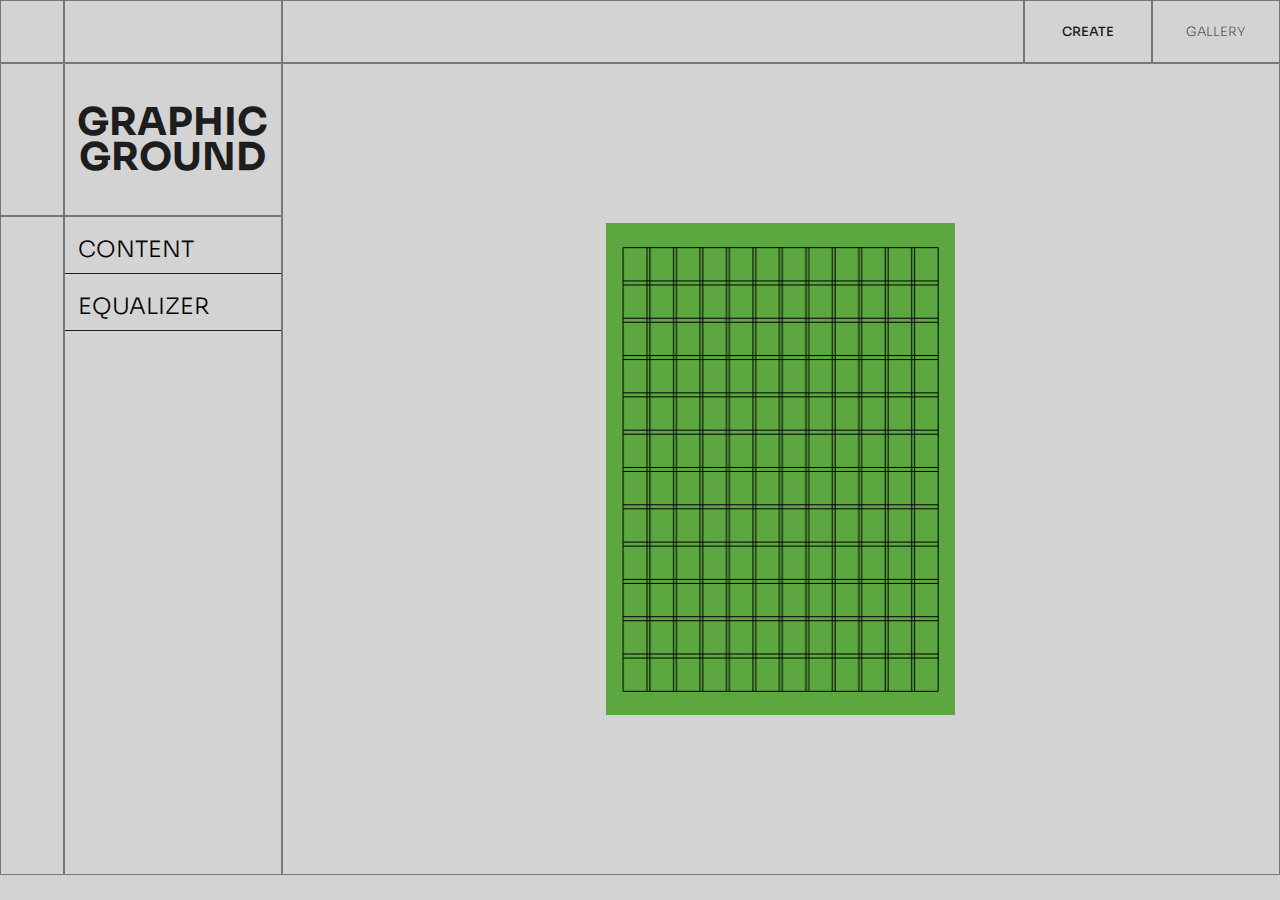
==== create.html @ eff2174a "+" ====
<!DOCTYPE html>
<html lang="en">
<head>
    <meta charset="UTF-8">
    <meta name="viewport" content="width=device-width, initial-scale=1">

    <link rel="stylesheet" href="style.css">

    <script src="js/p5.min.js"></script>

    <title>Graphic Ground - Create</title>
</head>

<body>
<div class="grid-container_2">
    <!--LINHA 1-->
    <div class="row">
    </div>
    <div class="row">
    </div>
    <div class="row">
    </div>
    <div class="row header">
        <span class="pag_atual"><a href="create.html">Create</a></span>
    </div>
    <div class="row header">
        <span><a href="gallery.html">Gallery</a></span>
    </div>

    <!--LINHA 2-->
    <div class="row">
    </div>
    <div class="row title_logo">
        <span><a href="index.html">Graphic Ground</a></span>
    </div>
    <div class="row row_container" id="canvas_parent">
        <div id="canvas_poster">
        </div>
    </div>
    <!--LINHA 3-->
    <div class="row">
    </div>
    <div class="row">
        <div class="content_poster">
            <h2 id="content">Content</h2>
            <div id="inputPoster" class="inputs_poster">
                <form action="/url" method="GET">
                    <div class="input">
                        <h3>Text 1</h3>
                        <input type="text" name="text1" id="title">
                    </div>
                    <div class="input">
                        <h3>Text 2</h3>
                        <input type="text" name="text2">
                    </div>

                    <div class="input">
                        <h3><label for="add_info">Additional Information</label></h3>
                        <textarea placeholder="You can add some additional information here!" name="add_info"
                                  id="add_info"></textarea>
                    </div>

                    <div class="input">
                        <label for="keywords"><h3>Keywords</h3></label>
                        <select name="style" id="keywords">
                            <option value="volvo">Manifesto</option>
                            <option value="saab">Música</option>
                            <option value="mercedes">Arte</option>
                            <option value="audi">Cinema</option>
                            <option value="audi">Design</option>
                        </select>
                    </div>

                    <div class="image_input">
                        <h3>Add image</h3>
                        <div class="image_container">
                            <label id="add-img-label" for="add-single-img">+</label>
                            <input type="file" id="add-single-img" accept="image/jpeg"/>
                        </div>
                        <input
                                type="file"
                                id="image-input"
                                name="photos"
                                accept="image/jpeg"
                                multiple
                        />
                    </div>
                    <button type="submit"></button>
                </form>
            </div>
        </div>

        <div class="equalizer">
            <h2 id="equalizer"> Equalizer</h2>
            <div class="equalizerInputs">
                <div class="equalizer_slides">
                    <h3>Columns</h3>
                    <input type="range" min="6" max="12" value="12" class="slider" id="nColunas">
                </div>

                <div class="equalizer_slides">
                    <h3>Rows</h3>
                    <input type="range" min="6" max="12" value="12" class="slider" id="nLinhas">
                </div>
            </div>
        </div>
    </div>
</div>

<script src="js/image_input.js" type="text/javascript"></script>
<script src="js/interact.js"></script>
<script src="js/canvas_p5.js"></script>

</body>
</html>
---- style.css ----
@import url('https://fonts.googleapis.com/css2?family=Sora:wght@200;400;700&display=swap');

*{
    margin: 0;
    padding: 0;
}

body{
    background-color: #D3D3D3;
}

span{
    font-family: 'Sora', sans-serif;
    font-weight: 200;
    color:#1D1D1D;
    text-transform: uppercase;
    font-size: 1vw;
}

/*grelha*/
.grid-container{
    display: grid;
    grid-template-columns: 5% 75% 10% 10%;
    height: 100vh;
    grid-template-rows: 7% 55% 15% 23%;
}

.grid-container_2{
    display: grid;
    grid-template-columns: 5% 17% 58% 10% 10%;
    height: 100vh;
    grid-template-rows: 7% 17% min-content;
}

.row{
    border: 1px solid rgba(29, 29 , 29, 0.5) ;
}

/*index*/

.title span{
    font-weight: 700;
    font-size: 25vh;
    line-height: 90%;
    margin-left: 4%;
}

.title{
    display: flex;
    align-items: center;
    justify-content: center;
}

.header{
    display: flex;
    align-items: center;
    justify-content: center;
}

.header span:hover{
    font-size: 1.02vw;
}

.generative_materials{
    display: flex;
    align-items: center;
    justify-content: flex-end;
}

.generative_materials span{
    margin-right: 27%;
    font-size: 1.2vw;
}

.generative_materials img{
    height: 80%;
    margin-right: 1%;
}

.create_materials{
    grid-column-start: 3;
    grid-column-end: 5;
    display: flex;
    align-items: center;
}

.create_materials .content{
    display: flex;
    justify-content: center;
    cursor: pointer;
    align-items: flex-end;
}

.create_materials .content span{
    vertical-align: bottom;
    font-size: 1.1vw;
}

.create_materials .content img{
    width: 45%;
    margin-left: 1%;
}

.create_materials .content img:hover{
    width: 45.5%;
}

a{
    text-decoration: none;
    color: #1D1D1D;
}

/*create*/
.title_logo span{
    font-weight: 700;
    font-size: 3vw;
    line-height: 90%;
    margin: 5%;
    text-align: center;
}

.title_logo span:hover{
    font-size: 3.1vw;
}

.title_logo{
    display: flex;
    align-items: center;
    justify-content: center;
}

.pag_atual{
    font-weight: 500;
}

.row_container{
    grid-column-start: 3;
    grid-column-end: 6;
    grid-row-start: 2;
    grid-row-end: 4;
}

.row_container_2{
    grid-column-start: 3;
    grid-column-end: 5;
    grid-row-start: 2;
    grid-row-end: 4;
}

.inputs_poster{
    margin-top:13%;
    display: none;
    margin-bottom: 3vh;
    margin-left: 5%;
}

.content_poster, .equalizer{
    margin-top:2vh;
    border-bottom: #1D1D1D 1px solid;
}
.equalizerInputs{
    display: none;
}
#equalizer{
    margin-bottom: 1vh;
    margin-left:1vw;
    text-transform: uppercase;
}

.input{
    margin-bottom: 3vh;
}

h3{
    font-family: 'Sora', sans-serif;
    font-weight: 300;
    font-size: 1.7vh;
    text-transform: uppercase;
}


h2{
    font-family: 'Sora', sans-serif;
    font-weight: 300;
    font-size: 2.5vh;
}

input[type=text], select, textarea {
    width: 90%;
    padding: 8px 20px;
    margin: 8px 0;
    border: 1px solid #C5C2C2;
    background-color: #C5C2C2;
    color:#1D1D1D;
    border-radius: 10px;
    box-sizing: border-box;
    font-size: 2vh;
}

textarea{
    height:100px;
    max-width: 90%;
    min-width: 90%;
    min-height:45px;
}

.row_container{
    height: fit-content;
    min-height: calc(100% - 2px);
}

.image_input input {
    opacity: 0;
    height: 0;
}

.image_container {
    display: flex;
    flex-wrap: wrap;
    gap: 0.5rem;
}

.image_container label {
    display: flex;
    justify-content: center;
    align-items: center;
    font-size: 150%;
    cursor: pointer;
    width: 90%;
    height: 150px;
    border: solid 1px #1D1D1D;
    border-radius: 5px;
    object-fit: cover;
    background-color:  #C5C2C2;
    margin: 8px 0;
}

.image_container img {
    width: 90%;
    height: 150px;
    border: solid 1px #1D1D1D;
    border-radius: 5px;
    object-fit: cover;
}

.image_input h2{
    margin-bottom: 1%;
}

button[type=submit] {
    background-image: url(data/index/arrow_stroke.png);
    background-size: 100px;
    background-repeat: no-repeat;
    width: 100px;
    height: 100px;
    border: transparent;
    background-color: transparent;
    position: fixed;
    bottom: 20px;
    right: 20px;
}

button[type=submit]:hover {
    background-size: 105px;
    width: 105px;
    height: 105px;
}


#content{
    margin-bottom: 1vh;
    margin-left:1vw;
    text-transform: uppercase;
}

#canvas_poster{
    display: flex;
    align-items: center;
    justify-content: center;
    height:90vh;
    position: sticky;
    top:7vh;
}
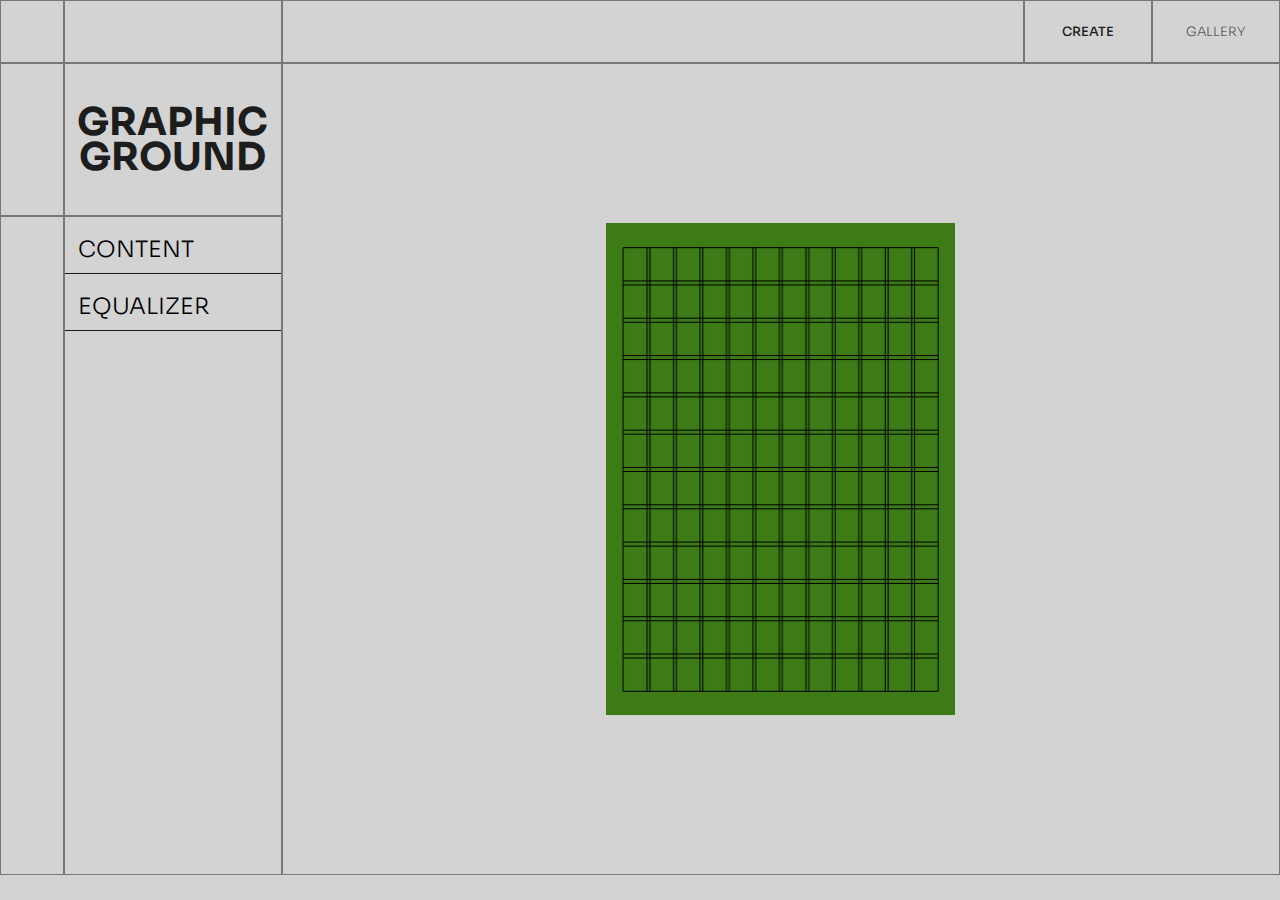
==== commit f21b04cf: "+" ====
--- a/create.html
+++ b/create.html
@@ -92,7 +92,7 @@
 
         <div class="equalizer">
             <h2 id="equalizer"> Equalizer</h2>
-            <div class="equalizerInputs">
+            <div class="equalizerInputs" id="equalizerInputs">
                 <div class="equalizer_slides">
                     <h3>Columns</h3>
                     <input type="range" min="6" max="12" value="12" class="slider" id="nColunas">
--- a/style.css
+++ b/style.css
@@ -160,13 +160,27 @@
 }
 .equalizerInputs{
     display: none;
-}
+    margin-top: 13%;
+    margin-bottom: 3vh;
+    margin-left: 5%;
+}
+
+.equalizerInputs input{
+    width:90%;
+    margin: 8px 0;
+    background-color: #C5C2C2;
+}
+
 #equalizer{
     margin-bottom: 1vh;
     margin-left:1vw;
     text-transform: uppercase;
 }
 
+.equalizer_slides{
+    margin-bottom: 3vh;
+}
+
 .input{
     margin-bottom: 3vh;
 }
@@ -174,7 +188,7 @@
 h3{
     font-family: 'Sora', sans-serif;
     font-weight: 300;
-    font-size: 1.7vh;
+    font-size: 1.85vh;
     text-transform: uppercase;
 }
 
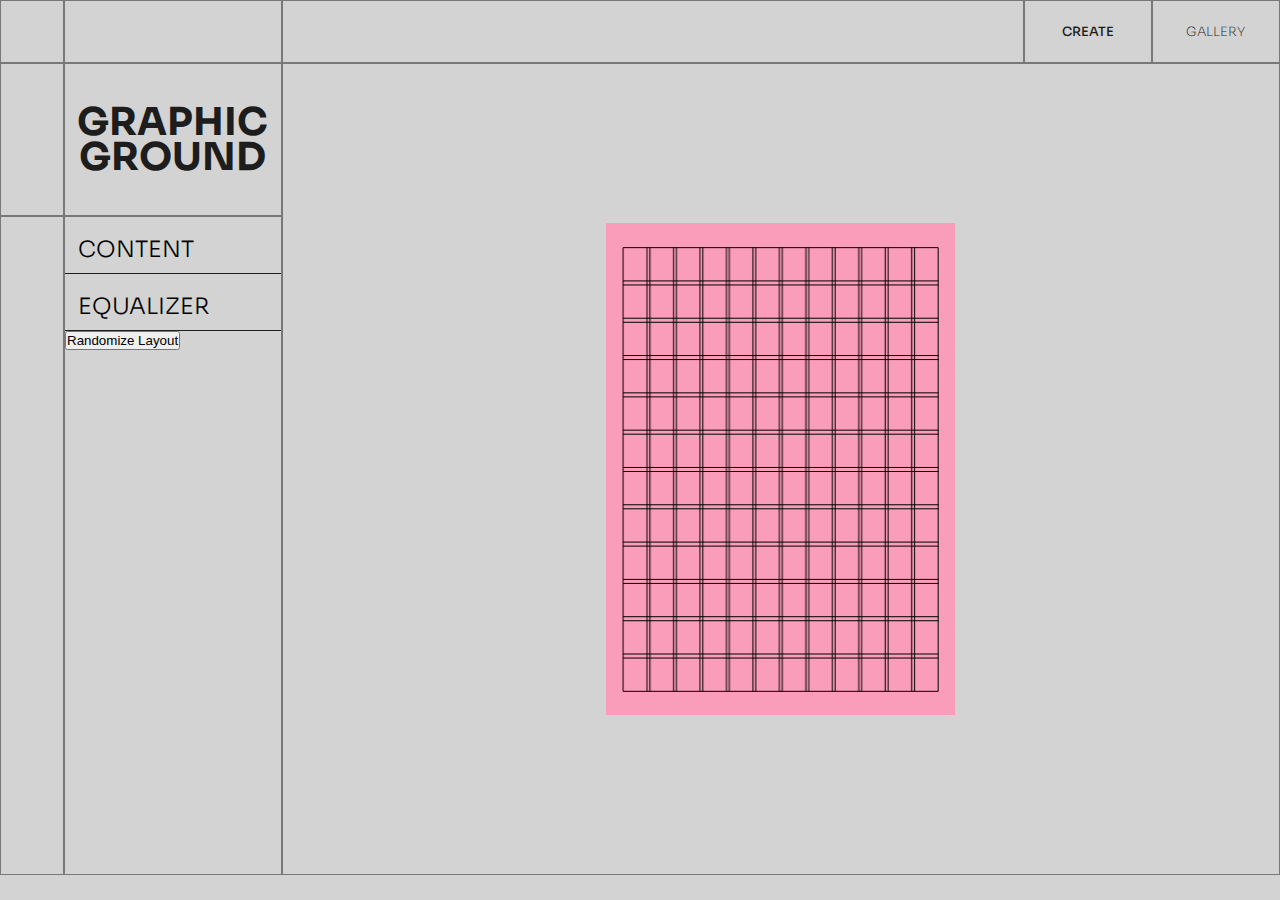
==== commit a8f9802d: "+" ====
--- a/create.html
+++ b/create.html
@@ -51,13 +51,13 @@
                     </div>
                     <div class="input">
                         <h3>Text 2</h3>
-                        <input type="text" name="text2">
+                        <input type="text" name="text2" id="subtitle">
                     </div>
 
                     <div class="input">
                         <h3><label for="add_info">Additional Information</label></h3>
                         <textarea placeholder="You can add some additional information here!" name="add_info"
-                                  id="add_info"></textarea>
+                                  id="aditionalInfo"></textarea>
                     </div>
 
                     <div class="input">
@@ -104,12 +104,18 @@
                 </div>
             </div>
         </div>
+
+        <div class="buttons">
+            <button id="buttonLayout" type="button">Randomize Layout</button>
+        </div>
     </div>
 </div>
 
 <script src="js/image_input.js" type="text/javascript"></script>
 <script src="js/interact.js"></script>
 <script src="js/canvas_p5.js"></script>
+<script src="js/canvas_2.js"></script>
+<script src="js/pattern.js"></script>
 
 </body>
 </html>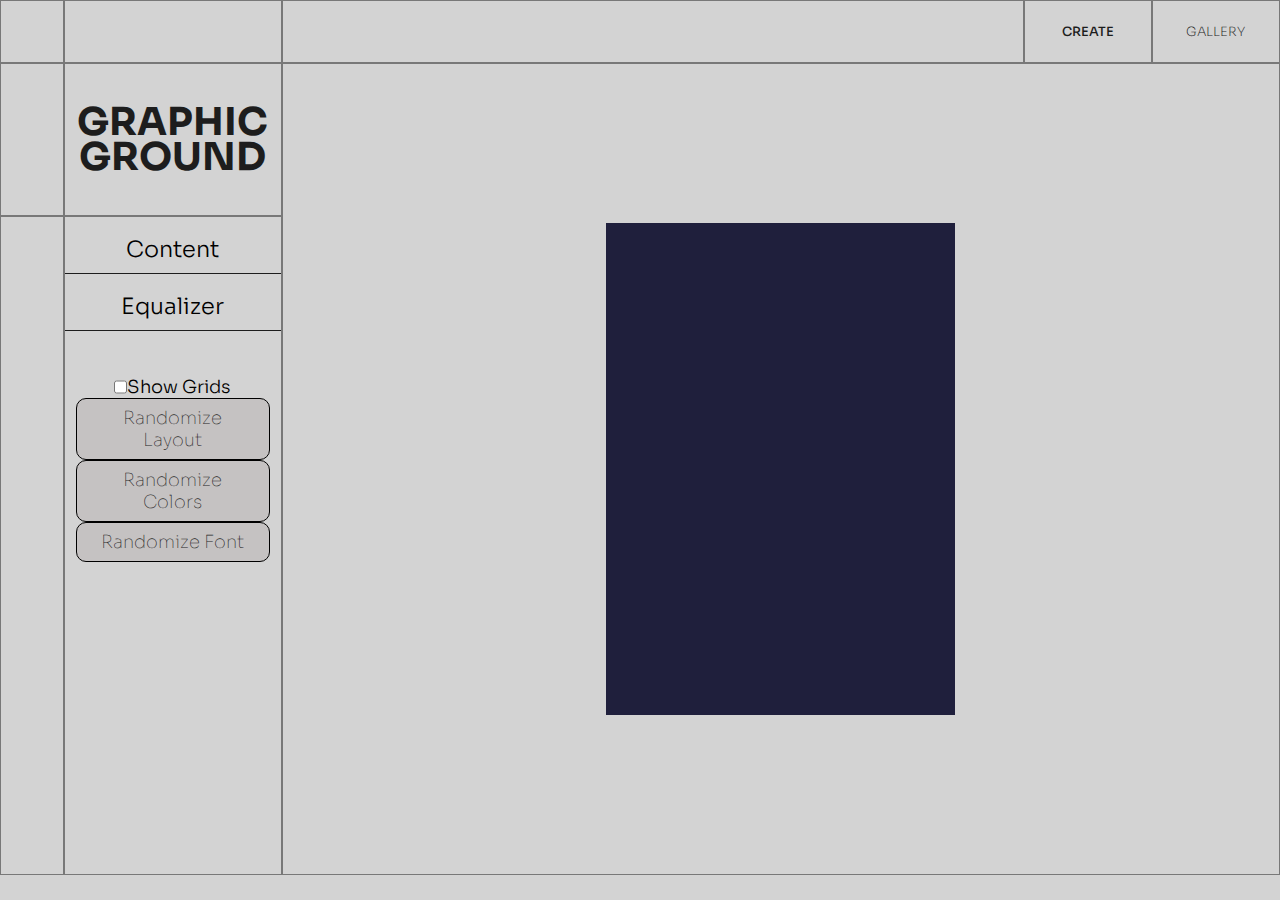
==== commit 5eb1f2f9: "+" ====
--- a/create.html
+++ b/create.html
@@ -47,21 +47,28 @@
                 <form action="/url" method="GET">
                     <div class="input">
                         <h3>Text 1</h3>
-                        <input type="text" name="text1" id="title">
+                        <input type="text" name="text1" id="title" value="This is a title.">
                     </div>
                     <div class="input">
                         <h3>Text 2</h3>
-                        <input type="text" name="text2" id="subtitle">
+                        <input type="text" name="text2" id="subtitle" value="This can be used as a subtitle.">
                     </div>
 
                     <div class="input">
                         <h3><label for="add_info">Additional Information</label></h3>
                         <textarea placeholder="You can add some additional information here!" name="add_info"
-                                  id="aditionalInfo"></textarea>
+                                  id="aditionalInfo">And here you can add some additional information.</textarea>
                     </div>
 
                     <div class="input">
                         <label for="keywords"><h3>Keywords</h3></label>
+                        <select name="style" id="keywords">
+                            <option value="volvo">Manifesto</option>
+                            <option value="saab">Música</option>
+                            <option value="mercedes">Arte</option>
+                            <option value="audi">Cinema</option>
+                            <option value="audi">Design</option>
+                        </select>
                         <select name="style" id="keywords">
                             <option value="volvo">Manifesto</option>
                             <option value="saab">Música</option>
@@ -106,7 +113,14 @@
         </div>
 
         <div class="buttons">
-            <button id="buttonLayout" type="button">Randomize Layout</button>
+            <div class="checkbox">
+                <input id="checkboxGrid" type="checkbox" name="showGrids" value="Bike">
+                <label for="showGrids"><h3>Show Grids</h3></label><br>
+            </div>
+            <button class="botao" id="buttonLayout" type="button">Randomize Layout</button>
+            <button class="botao" id="buttonColors" type="button">Randomize Colors</button>
+            <button class="botao" id="buttonFont" type="button">Randomize Font</button>
+
         </div>
     </div>
 </div>
@@ -114,7 +128,6 @@
 <script src="js/image_input.js" type="text/javascript"></script>
 <script src="js/interact.js"></script>
 <script src="js/canvas_p5.js"></script>
-<script src="js/canvas_2.js"></script>
 <script src="js/pattern.js"></script>
 
 </body>
--- a/style.css
+++ b/style.css
@@ -157,6 +157,7 @@
 .content_poster, .equalizer{
     margin-top:2vh;
     border-bottom: #1D1D1D 1px solid;
+    align-text:center;
 }
 .equalizerInputs{
     display: none;
@@ -173,8 +174,6 @@
 
 #equalizer{
     margin-bottom: 1vh;
-    margin-left:1vw;
-    text-transform: uppercase;
 }
 
 .equalizer_slides{
@@ -188,8 +187,7 @@
 h3{
     font-family: 'Sora', sans-serif;
     font-weight: 300;
-    font-size: 1.85vh;
-    text-transform: uppercase;
+    font-size: 2vh;
 }
 
 
@@ -197,9 +195,12 @@
     font-family: 'Sora', sans-serif;
     font-weight: 300;
     font-size: 2.5vh;
+    text-align: center;
 }
 
 input[type=text], select, textarea {
+    font-family: 'Sora';
+    font-weight: lighter;
     width: 90%;
     padding: 8px 20px;
     margin: 8px 0;
@@ -208,7 +209,7 @@
     color:#1D1D1D;
     border-radius: 10px;
     box-sizing: border-box;
-    font-size: 2vh;
+    font-size: 1.8vh;
 }
 
 textarea{
@@ -283,8 +284,6 @@
 
 #content{
     margin-bottom: 1vh;
-    margin-left:1vw;
-    text-transform: uppercase;
 }
 
 #canvas_poster{
@@ -294,4 +293,32 @@
     height:90vh;
     position: sticky;
     top:7vh;
+}
+
+.botao{
+    font-family: 'Sora';
+    font-weight: lighter;
+    width:90%;
+    border: 1px solid black;
+    background-color: #C5C2C2;
+    padding: 8px 20px;
+    color: #1D1D1D;
+    border-radius: 10px;
+    box-sizing: border-box;
+    font-size: 2vh;
+}
+
+.botao:hover{
+    background-color: #A1A1A1;
+}
+
+.buttons{
+    margin-top: 5vh;
+    margin-bottom: 3vh;
+    text-align: center;
+}
+
+.checkbox{
+    display: flex;
+    justify-content: center;
 }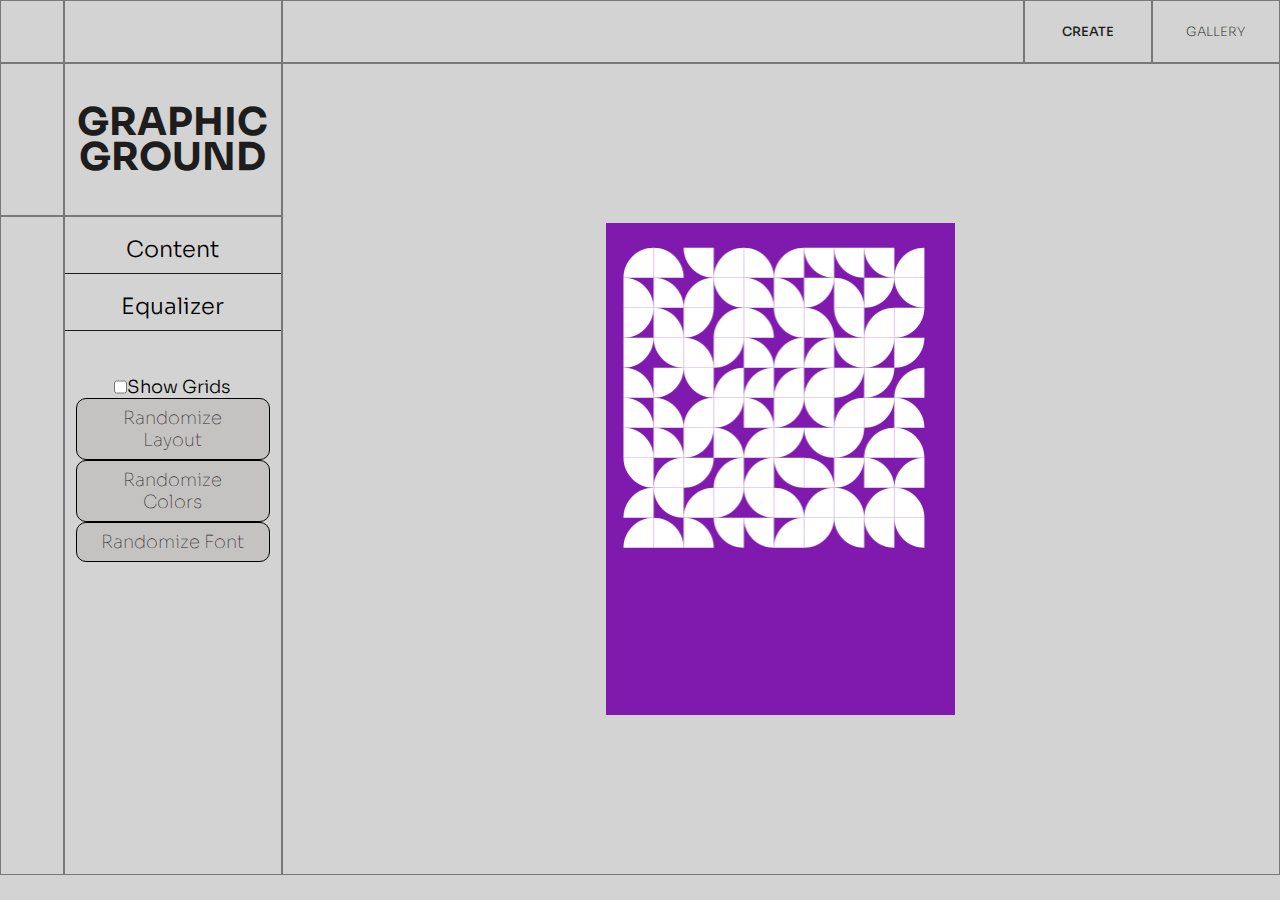
==== commit 1e3005e7: "+" ====
--- a/create.html
+++ b/create.html
@@ -63,18 +63,18 @@
                     <div class="input">
                         <label for="keywords"><h3>Keywords</h3></label>
                         <select name="style" id="keywords">
-                            <option value="volvo">Manifesto</option>
-                            <option value="saab">Música</option>
-                            <option value="mercedes">Arte</option>
-                            <option value="audi">Cinema</option>
-                            <option value="audi">Design</option>
+                            <option value="volvo">Contained</option>
+                            <option value="saab">Formal</option>
+                            <option value="mercedes">Balanced</option>
+                            <option value="audi">Powerful</option>
+                            <option value="audi">Minimal</option>
                         </select>
                         <select name="style" id="keywords">
-                            <option value="volvo">Manifesto</option>
-                            <option value="saab">Música</option>
-                            <option value="mercedes">Arte</option>
-                            <option value="audi">Cinema</option>
-                            <option value="audi">Design</option>
+                            <option value="volvo">Static</option>
+                            <option value="saab">Rytm</option>
+                            <option value="mercedes">Dynamic</option>
+                            <option value="audi">Boldness</option>
+                            <option value="audi">Growth</option>
                         </select>
                     </div>
 
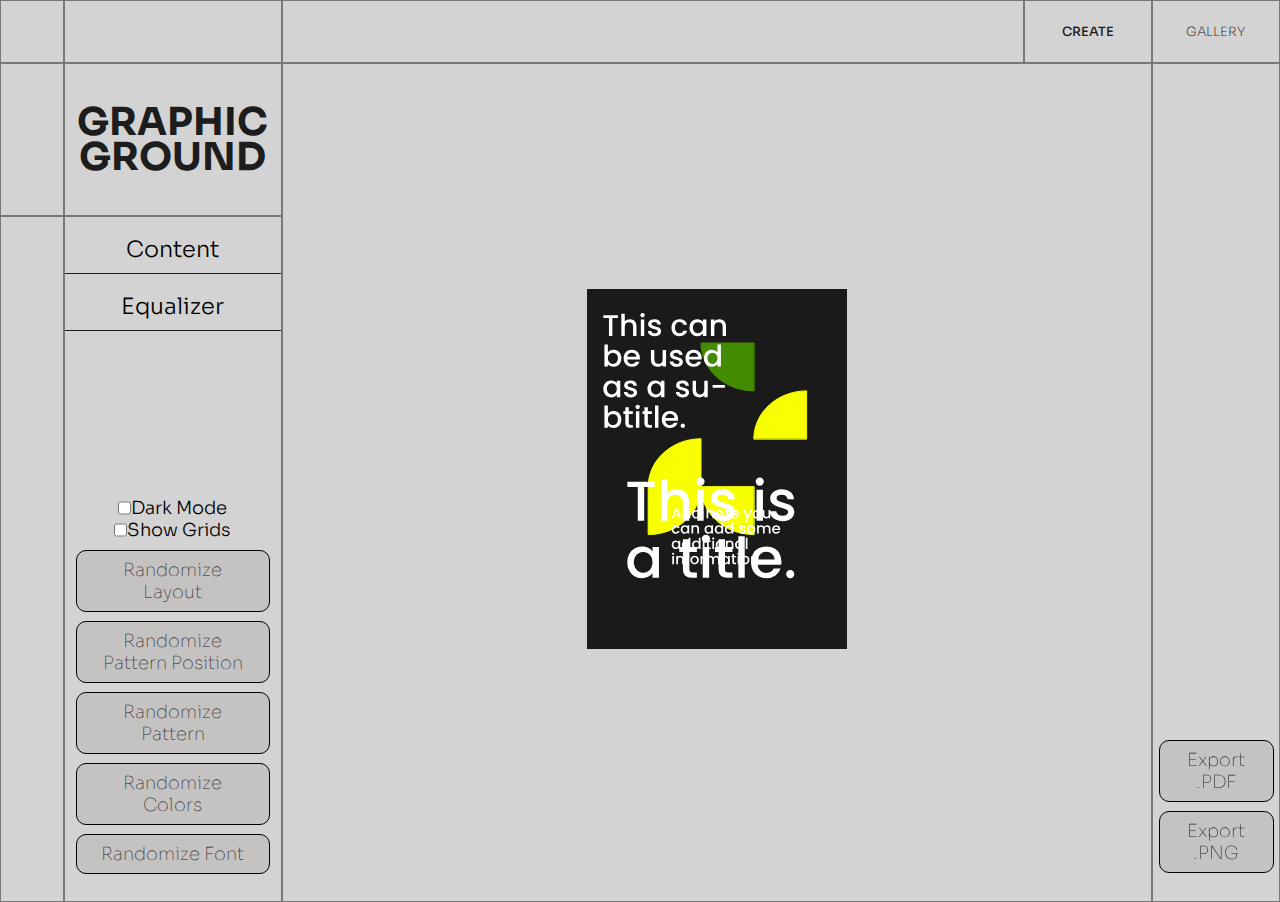
==== commit 01afa538: "+" ====
--- a/create.html
+++ b/create.html
@@ -24,7 +24,7 @@
         <span class="pag_atual"><a href="create.html">Create</a></span>
     </div>
     <div class="row header">
-        <span><a href="gallery.html">Gallery</a></span>
+        <span>Gallery</span>
     </div>
 
     <!--LINHA 2-->
@@ -37,98 +37,121 @@
         <div id="canvas_poster">
         </div>
     </div>
+    <div class="row row_outputs">
+        <div>
+        <button id="savePDF" class="botao" type="button">Export .PDF</button>
+            <button id="savePNG" class="botao" type="button">Export .PNG</button>
+        </div>
+    </div>
     <!--LINHA 3-->
     <div class="row">
     </div>
     <div class="row">
-        <div class="content_poster">
-            <h2 id="content">Content</h2>
-            <div id="inputPoster" class="inputs_poster">
-                <form action="/url" method="GET">
-                    <div class="input">
-                        <h3>Text 1</h3>
-                        <input type="text" name="text1" id="title" value="This is a title.">
+        <div id="inputUpper">
+            <div class="content_poster">
+                <h2 id="content">Content</h2>
+                <div id="inputPoster" class="inputs_poster">
+                    <form action="/url" method="GET">
+                        <div class="input">
+                            <h3>Text 1</h3>
+                            <input type="text" name="text1" id="title" value="This is a title.">
+                        </div>
+                        <div class="input">
+                            <h3>Text 2</h3>
+                            <input type="text" name="text2" id="subtitle" value="This can be used as a subtitle.">
+                        </div>
+
+                        <div class="input">
+                            <h3><label for="add_info">Additional Information</label></h3>
+                            <textarea placeholder="You can add some additional information here!" name="add_info"
+                                      id="aditionalInfo">And here you can add some additional information.</textarea>
+                        </div>
+
+                        <div class="input">
+                            <label for="keywords"><h3>Keywords</h3></label>
+                            <select name="style" id="keywords">
+                                <option value="contained">Contained</option>
+                                <option value="balanced">Balanced</option>
+                                <option value="powerful">Powerful</option>
+                                <option value="minimal">Minimal</option>
+                            </select>
+                            <!--
+                            <select name="style" id="keywords">
+                                <option value="volvo">Static</option>
+                                <option value="saab">Rytm</option>
+                                <option value="mercedes">Dynamic</option>
+                                <option value="audi">Boldness</option>
+                                <option value="audi">Growth</option>
+                            </select>-->
+                        </div>
+                        <!--
+                        <div class="image_input">
+                            <h3>Add image</h3>
+                            <div class="image_container">
+                                <label id="add-img-label" for="add-single-img">+</label>
+                                <input type="file" id="add-single-img" accept="image/jpeg"/>
+                            </div>
+                            <input
+                                    type="file"
+                                    id="image-input"
+                                    name="photos"
+                                    accept="image/jpeg"
+                                    multiple
+                            />
+                        </div>-->
+                        <button type="submit"></button>
+                    </form>
+                </div>
+            </div>
+            <div class="equalizer">
+                <h2 id="equalizer"> Equalizer</h2>
+                <div class="equalizerInputs" id="equalizerInputs">
+                    <!--
+                                        <h3>Columns</h3>
+                                        <input type="range" min="6" max="12" value="12" class="slider" id="nColunas">
+                                    </div>
+
+                                    <div class="equalizer_slides">
+                                        <h3>Rows</h3>
+                                        <input type="range" min="6" max="12" value="12" class="slider" id="nLinhas">
+                                    </div>-->
+                    <div class="equalizer_slides">
+                        <h3>Pattern Scale</h3>
+                        <input type="range" min="2" max="8" value="3" class="slider" id="patternScale">
                     </div>
-                    <div class="input">
-                        <h3>Text 2</h3>
-                        <input type="text" name="text2" id="subtitle" value="This can be used as a subtitle.">
+                    <div class="equalizer_slides">
+                        <h3>Pattern Probability</h3>
+                        <input type="range" min="0" max="100" value="100" class="slider" id="patternProbability">
                     </div>
-
-                    <div class="input">
-                        <h3><label for="add_info">Additional Information</label></h3>
-                        <textarea placeholder="You can add some additional information here!" name="add_info"
-                                  id="aditionalInfo">And here you can add some additional information.</textarea>
-                    </div>
-
-                    <div class="input">
-                        <label for="keywords"><h3>Keywords</h3></label>
-                        <select name="style" id="keywords">
-                            <option value="volvo">Contained</option>
-                            <option value="saab">Formal</option>
-                            <option value="mercedes">Balanced</option>
-                            <option value="audi">Powerful</option>
-                            <option value="audi">Minimal</option>
-                        </select>
-                        <select name="style" id="keywords">
-                            <option value="volvo">Static</option>
-                            <option value="saab">Rytm</option>
-                            <option value="mercedes">Dynamic</option>
-                            <option value="audi">Boldness</option>
-                            <option value="audi">Growth</option>
-                        </select>
-                    </div>
-
-                    <div class="image_input">
-                        <h3>Add image</h3>
-                        <div class="image_container">
-                            <label id="add-img-label" for="add-single-img">+</label>
-                            <input type="file" id="add-single-img" accept="image/jpeg"/>
-                        </div>
-                        <input
-                                type="file"
-                                id="image-input"
-                                name="photos"
-                                accept="image/jpeg"
-                                multiple
-                        />
-                    </div>
-                    <button type="submit"></button>
-                </form>
-            </div>
-        </div>
-
-        <div class="equalizer">
-            <h2 id="equalizer"> Equalizer</h2>
-            <div class="equalizerInputs" id="equalizerInputs">
-                <div class="equalizer_slides">
-                    <h3>Columns</h3>
-                    <input type="range" min="6" max="12" value="12" class="slider" id="nColunas">
-                </div>
-
-                <div class="equalizer_slides">
-                    <h3>Rows</h3>
-                    <input type="range" min="6" max="12" value="12" class="slider" id="nLinhas">
                 </div>
             </div>
         </div>
-
-        <div class="buttons">
+        <div id="inputSpacer"></div>
+        <div id="inputBottom" class="buttons">
+            <div>
+            <div class="checkbox">
+                <input id="checkboxDark" type="checkbox" name="darkMode" value="Bike">
+                <label for="darkMode"><h3>Dark Mode</h3></label><br>
+            </div>
             <div class="checkbox">
                 <input id="checkboxGrid" type="checkbox" name="showGrids" value="Bike">
                 <label for="showGrids"><h3>Show Grids</h3></label><br>
             </div>
             <button class="botao" id="buttonLayout" type="button">Randomize Layout</button>
+                <button class="botao" id="buttonPositionPattern" type="button">Randomize Pattern Position</button>
+            <button class="botao" id="buttonPattern" type="button">Randomize Pattern</button>
             <button class="botao" id="buttonColors" type="button">Randomize Colors</button>
             <button class="botao" id="buttonFont" type="button">Randomize Font</button>
-
+            </div>
         </div>
     </div>
 </div>
 
-<script src="js/image_input.js" type="text/javascript"></script>
+<!--<script src="js/image_input.js" type="text/javascript"></script>-->
 <script src="js/interact.js"></script>
 <script src="js/canvas_p5.js"></script>
 <script src="js/pattern.js"></script>
+<script src="js/design.js"></script>
 
 </body>
 </html>--- a/style.css
+++ b/style.css
@@ -29,12 +29,13 @@
     display: grid;
     grid-template-columns: 5% 17% 58% 10% 10%;
     height: 100vh;
-    grid-template-rows: 7% 17% min-content;
+    grid-template-rows: 7% 17% auto;
 }
 
 .row{
     border: 1px solid rgba(29, 29 , 29, 0.5) ;
 }
+
 
 /*index*/
 
@@ -135,7 +136,7 @@
 
 .row_container{
     grid-column-start: 3;
-    grid-column-end: 6;
+    grid-column-end: 5;
     grid-row-start: 2;
     grid-row-end: 4;
 }
@@ -147,17 +148,30 @@
     grid-row-end: 4;
 }
 
+.row_outputs{
+    grid-column-start: 5;
+    grid-column-end: 6;
+    grid-row-start: 2;
+    grid-row-end: 4;
+}
+
+.row_outputs div{
+    position: absolute;
+    bottom: 3vh;
+    text-align: center;
+}
+
 .inputs_poster{
     margin-top:13%;
     display: none;
     margin-bottom: 3vh;
     margin-left: 5%;
+    margin-right: 5%;
 }
 
 .content_poster, .equalizer{
-    margin-top:2vh;
+    padding-top:2vh;
     border-bottom: #1D1D1D 1px solid;
-    align-text:center;
 }
 .equalizerInputs{
     display: none;
@@ -174,6 +188,10 @@
 
 #equalizer{
     margin-bottom: 1vh;
+    cursor:pointer;
+    -webkit-user-select: none;
+    -ms-user-select: none;
+    user-select: none;
 }
 
 .equalizer_slides{
@@ -201,7 +219,7 @@
 input[type=text], select, textarea {
     font-family: 'Sora';
     font-weight: lighter;
-    width: 90%;
+    width: 100%;
     padding: 8px 20px;
     margin: 8px 0;
     border: 1px solid #C5C2C2;
@@ -214,8 +232,8 @@
 
 textarea{
     height:100px;
-    max-width: 90%;
-    min-width: 90%;
+    max-width: 100%;
+    min-width: 100%;
     min-height:45px;
 }
 
@@ -251,7 +269,7 @@
 }
 
 .image_container img {
-    width: 90%;
+    width:90%;
     height: 150px;
     border: solid 1px #1D1D1D;
     border-radius: 5px;
@@ -284,6 +302,10 @@
 
 #content{
     margin-bottom: 1vh;
+    cursor:pointer;
+    -webkit-user-select: none;
+    -ms-user-select: none;
+    user-select: none;
 }
 
 #canvas_poster{
@@ -306,18 +328,23 @@
     border-radius: 10px;
     box-sizing: border-box;
     font-size: 2vh;
+    margin-top: 1vh;
 }
 
 .botao:hover{
     background-color: #A1A1A1;
+    cursor: pointer;
 }
 
 .buttons{
-    margin-top: 5vh;
-    margin-bottom: 3vh;
     text-align: center;
 }
 
+.buttons > div {
+    padding-top: 5vh;
+    padding-bottom: 3vh;
+}
+
 .checkbox{
     display: flex;
     justify-content: center;
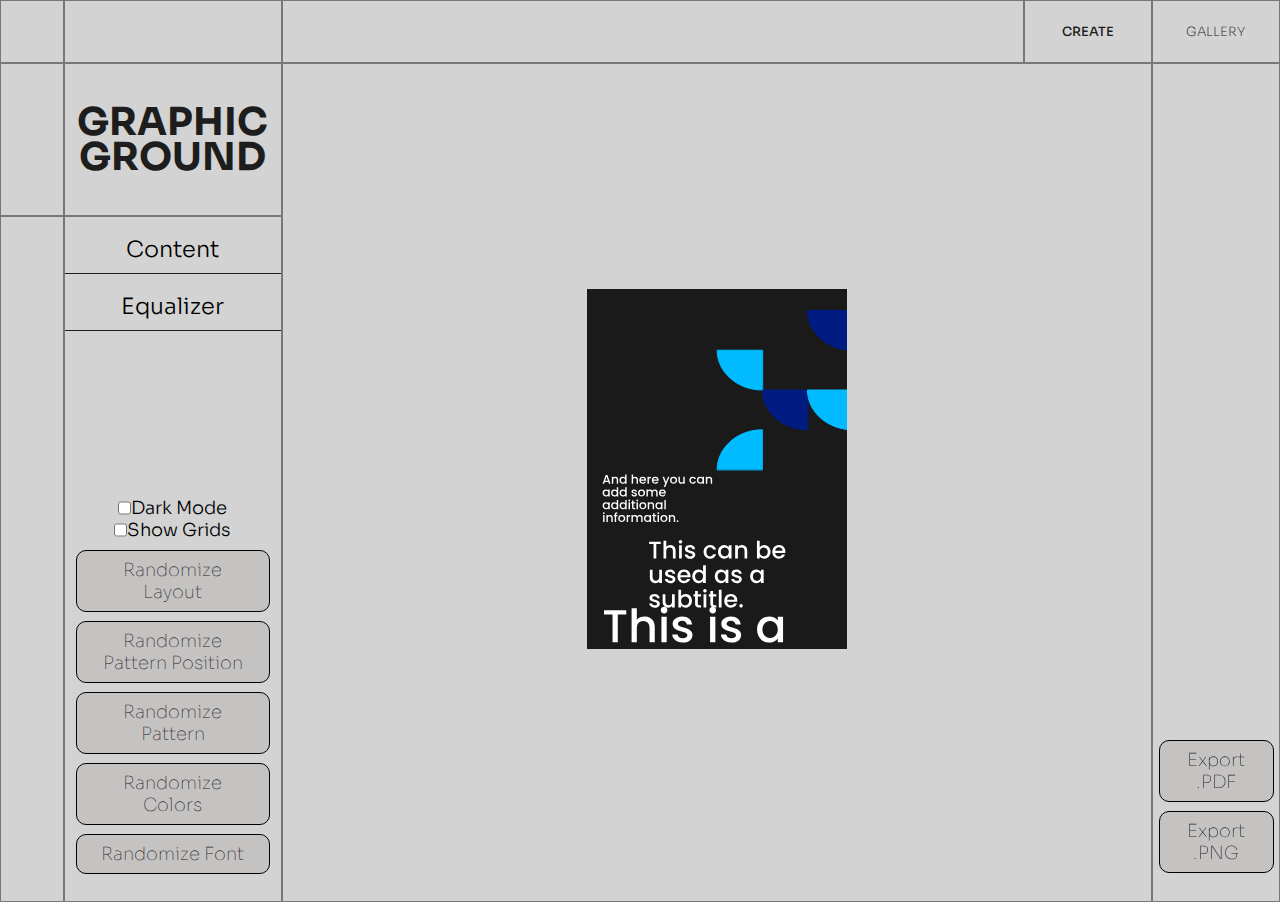
==== commit 6f53ef3c: "+" ====
--- a/create.html
+++ b/create.html
@@ -7,6 +7,7 @@
     <link rel="stylesheet" href="style.css">
 
     <script src="js/p5.min.js"></script>
+    <script src="js/p5.pdf.js"></script>
 
     <title>Graphic Ground - Create</title>
 </head>
@@ -99,7 +100,7 @@
                                     multiple
                             />
                         </div>-->
-                        <button type="submit"></button>
+                        <!--<button type="submit"></button>-->
                     </form>
                 </div>
             </div>
@@ -153,5 +154,6 @@
 <script src="js/pattern.js"></script>
 <script src="js/design.js"></script>
 
+
 </body>
 </html>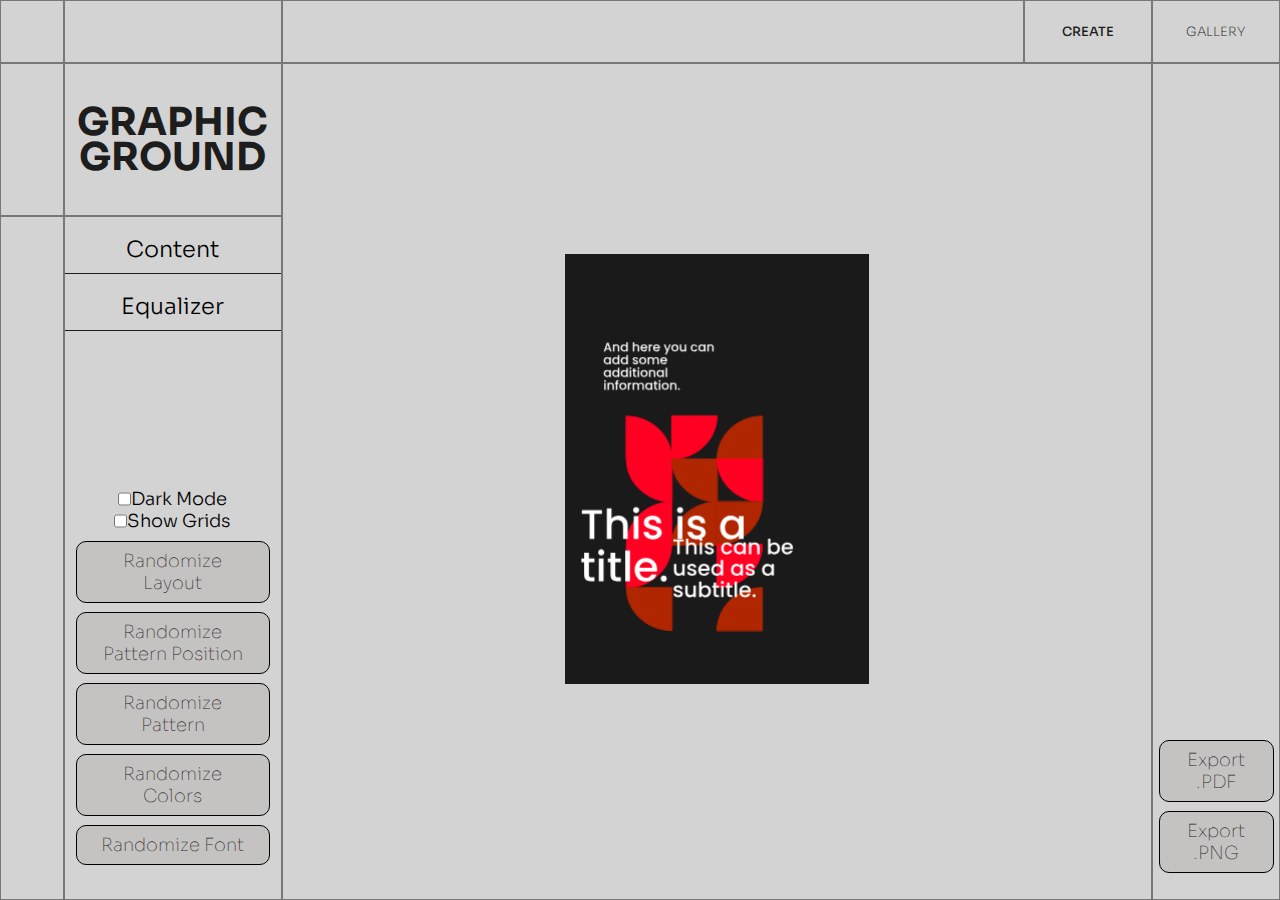
==== commit a75d8808: "+" ====
--- a/create.html
+++ b/create.html
@@ -6,7 +6,7 @@
 
     <link rel="stylesheet" href="style.css">
 
-    <script src="js/p5.min.js"></script>
+    <script src="js/p5.js"></script>
     <script src="js/p5.pdf.js"></script>
 
     <title>Graphic Ground - Create</title>
